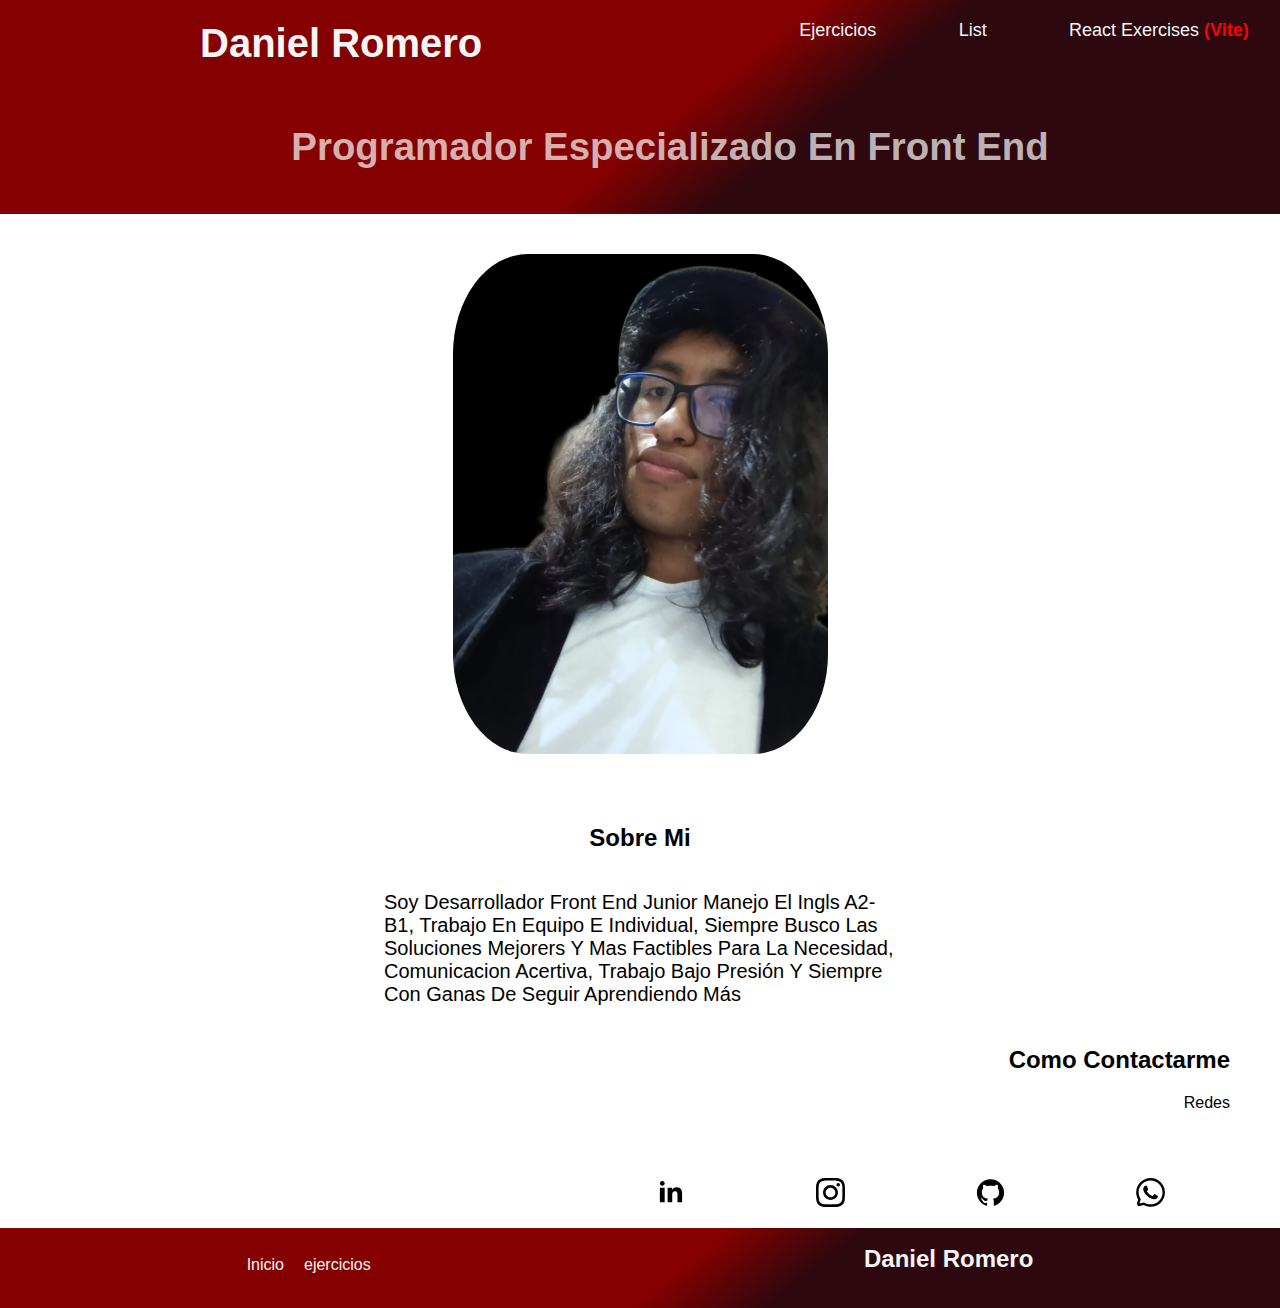
==== docs/index.html @ 1711417c "arreglando link" ====
<!DOCTYPE html>
<html lang="en">
  <head>
    <meta charset="UTF-8" />
    <meta http-equiv="X-UA-Compatible" content="IE=edge" />
    <meta name="viewport" content="width=device-width, initial-scale=1.0" />
    <link rel="stylesheet" href="./banner/banner.css" />
    <link rel="stylesheet" href="./footer/footer.css" />
    <link rel="stylesheet" href="./css/main.css">
    <link rel="shortcut icon" href="./favicon.ico" type="image/x-icon">
    <title>Daniel Romero</title>
  </head>
  <body>
    <header class="banner">
      <nav>
        <h2>
         Daniel Romero
        </h2> 
        <ul>
          <li><a href="https://3ld4n1el.github.io/bit06ejercices/">ejercicios</a></li>
          <li><a href="https://3ld4n1el.github.io/bit08react/">list</a></li>
          <li><a href="https://3ld4n1el.github.io/bit09exercises/"></a> React Exercises <b>(vite)</b></li>
        </ul>
      </nav>
      <div class="texto-banner">
        <h1>programador especializado en front end</h1>
        <p></p>
      </div> 
    </header>
    <section class="contenido">
      <div class="foto">
        <img src="./img/me.jpg" alt="Foto Daniel Romero">
      </div>
      <section class="trabajo">
        <h2>sobre mi</h2>
        <div>
          <p>
            soy desarrollador front end junior manejo el ingls A2-B1, trabajo en equipo e individual, siempre busco las soluciones mejorers y mas factibles para la necesidad, comunicacion acertiva, trabajo bajo presión y siempre con ganas de seguir aprendiendo más
          </p>
        </div>
      </section>
      <section class="contact">
        <h2>como contactarme</h2>
        <p>redes</p>
        <div class="redes">
          <a href="https://linkedin.com/in/daniel-romero-programador#"
            ><img
              src="./svgs/icons8-linkedin.svg"
              alt="logo LinkedIn"
          /></a>
          <a href="https://www.instagram.com/elda.niel_/"
            ><img
              src="./svgs/iconmonstr-instagram-11.svg"
              alt="logo instagram"
          /></a>
          <a href="https://github.com/3lD4n1el"
            ><img
              src=".//svgs/github-svgrepo-com.svg"
              alt="logo github"
          /></a>
          <a href="https://wa.me/573227142973"
            ><img src="./svgs/iconmonstr-whatsapp-1.svg" alt="logo whatsapp"
          /></a>
        </div>
      </section>
    </section>
    <footer>
        <h2> Daniel Romero</h2>
      </a>
      <nav>
        <ul>
          <li><a href="/index.html">Inicio</a></li>
          <li><a href="https://3ld4n1el.github.io/bit06ejercices/">ejercicios</a></li>
        </ul>
      </nav>
    </footer>
    <script src="./js/main.js"></script>
  </body>
</html>
---- docs/banner/banner.css ----
* {
  margin-top: 0%;
}
nav h2{
  padding-left: 200px;
  font-size: 40px;
}
.banner {
  background: linear-gradient(322deg, rgba(45,8,14,1) 37%, rgba(133,0,0,1) 47%);
  background-size: cover;
  background-repeat: no-repeat;
  background-position: center;
  text-align: center;
  font-size: larger;
  height: 100%;
  text-transform: capitalize;
}

.banner nav {
  display: flex;
  justify-content: center;
  justify-content: space-between;
  flex-wrap: wrap;
  padding-top: 20px;
  font-size: large;
  color: #f5f5f5;
}

.banner nav ul{
  display: flex;
  width: 40%;
  justify-content: space-around;
  border-radius: 50px;
  font-size: 18px;
  height: 25%;
  gap: 20px;
}

h2 a{
  font-weight: 700;
  color: #f5f5f5;
}
h2 a:hover {
  transition: 0.5s;
  background-color: red;
  padding-left: 8px;
  padding-right: 8px;
  border-radius: 50px;
}
 nav ul li a {
  color: #f5f5f5;
 }

 nav ul li a:hover {
  transition: 0.5s;
  background-color: red;
  padding-left: 8px;
  padding-right: 8px;
  border-radius: 15px;
  font-size: larger;
 }

.texto-banner {
  display: flex;
  flex-direction: column;
  align-items: center;
  color: #ffffffb0;
  padding-left: 60px;
}
---- docs/footer/footer.css ----
@import url(../normalize/normalize.css);
@import url(../banner/banner.css);
@import url(../css/main.css);

footer{
  background: linear-gradient(322deg, rgba(45,8,14,1) 37%, rgba(133,0,0,1) 47%);
  display: flex;
  flex-direction: row-reverse;
  justify-content: space-around;
  align-items: center;
  flex-wrap: wrap;
  height: 5rem;
 }

footer ul {
  margin-top: 7%;
  display: flex;
  flex-direction: row;
  gap: 20px;
  
 }

 footer a {
  color: #f5f5f5;
 }

 h2{
  color: #f5f5f5;
 }
---- docs/css/main.css ----
@import url(../normalize/normalize.css);
@import url(../banner/banner.css);

body {
  font-family: sans-serif;
  min-width: 380px;
  max-width: 1920px;
  flex-wrap: wrap;
}
section {
  color: #000000;
  display: table;
  flex-wrap: wrap;
  width: 100%;
  gap: 6%;
}
.foto{
  display: flex;
  justify-content: center;
}
img{
  height: 500px;
  border-radius: 20%;
  margin-top: 40px;
}
 .trabajo {
  display: flex;
  justify-content: space-around;
  margin-top: 70px;
 }
 .trabajo h2{
  color: #000000;
  text-transform: capitalize;
 }

 .trabajo div {
  display: flex;
  flex-wrap: wrap;
  justify-content: space-around;
  width: 100%;
  margin-left: 10%;
  margin-right: 10%;
 }

 .trabajo div p {
  width: 50%;
  padding: 20px;
  font-size: 20px;
  text-transform: capitalize;
  font-weight: 100;
 }


 .contact {
  display: flex;
  flex-direction: column;
  align-items: flex-end;
  margin-left: -50px;
  text-transform: capitalize;
 }
 .contact h2{
  color: #000000;
 }
 .redes {
  display: flex;
  width: 50%;
  border-radius: 50px;
  justify-content: space-around;
  margin-bottom: 50px;
 }

 .redes a {
  height: 30px;
  padding: 10px;
 }
 .redes img{
  height: 29px;
 }
 
 b{
  color:red;
 }
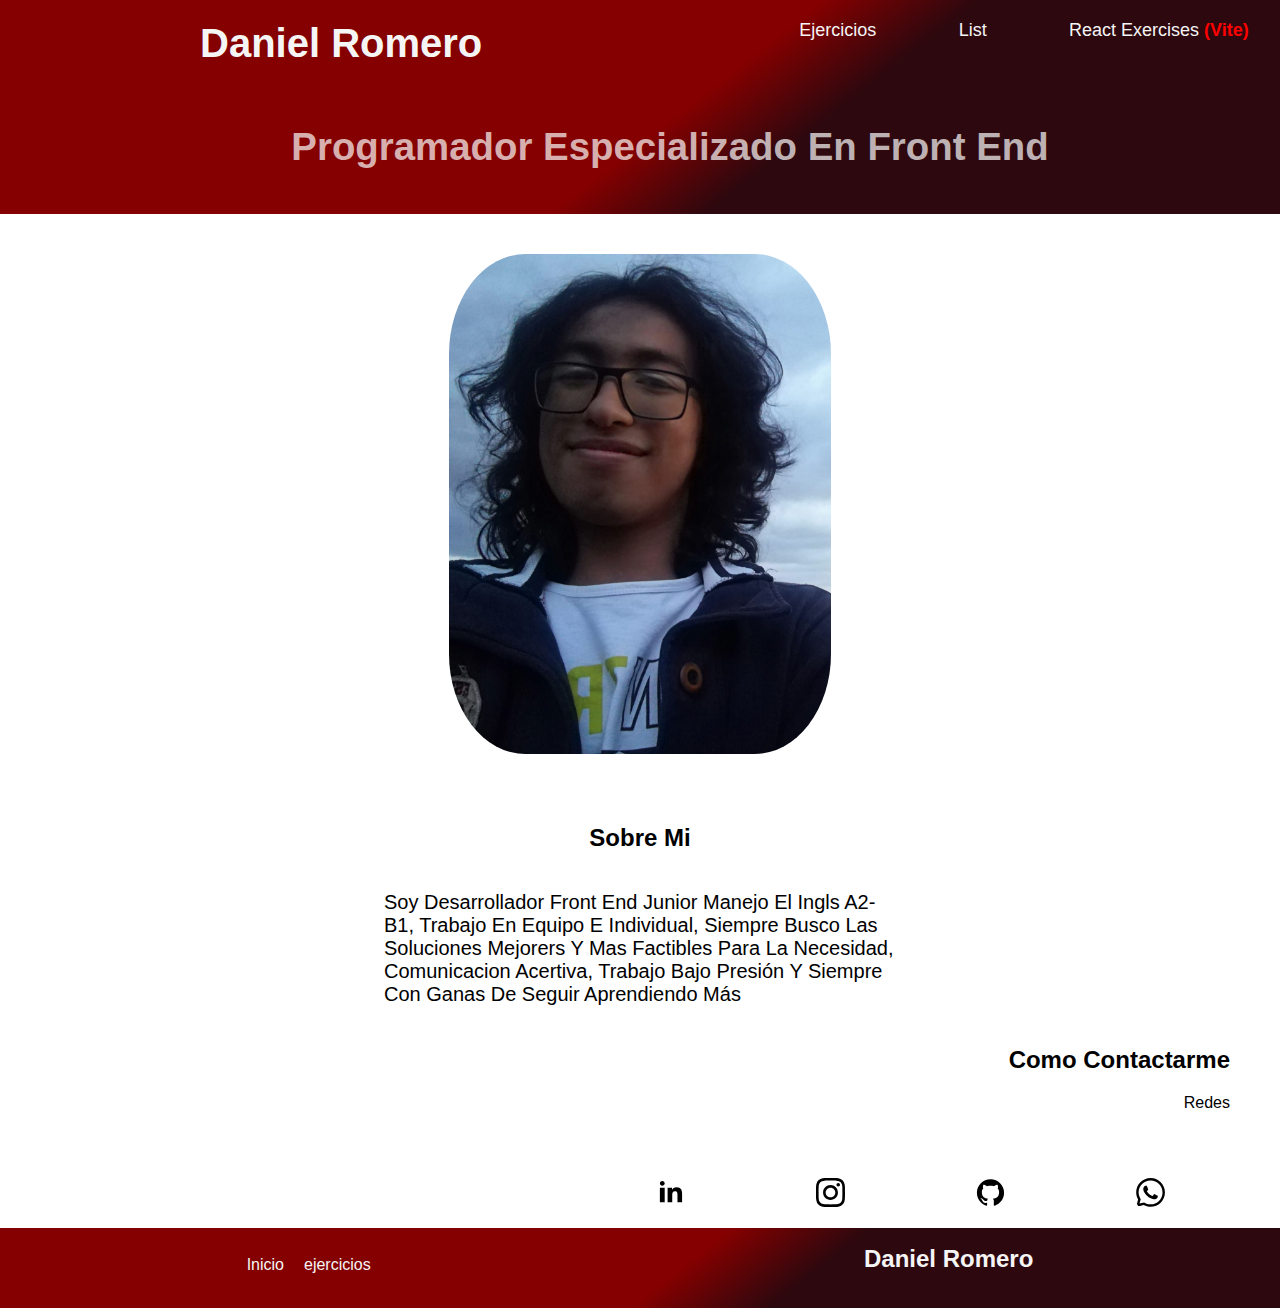
==== commit 5aaa672b: "change link" ====
--- a/docs/index.html
+++ b/docs/index.html
@@ -19,7 +19,7 @@
         <ul>
           <li><a href="https://3ld4n1el.github.io/bit06ejercices/">ejercicios</a></li>
           <li><a href="https://3ld4n1el.github.io/bit08react/">list</a></li>
-          <li><a href="https://3ld4n1el.github.io/bit09exercises/"></a> React Exercises <b>(vite)</b></li>
+          <li><a href="https://3ld4n1el.github.io/bit09exercises/">React Exercises <b>(vite)</b></a></li>
         </ul>
       </nav>
       <div class="texto-banner">
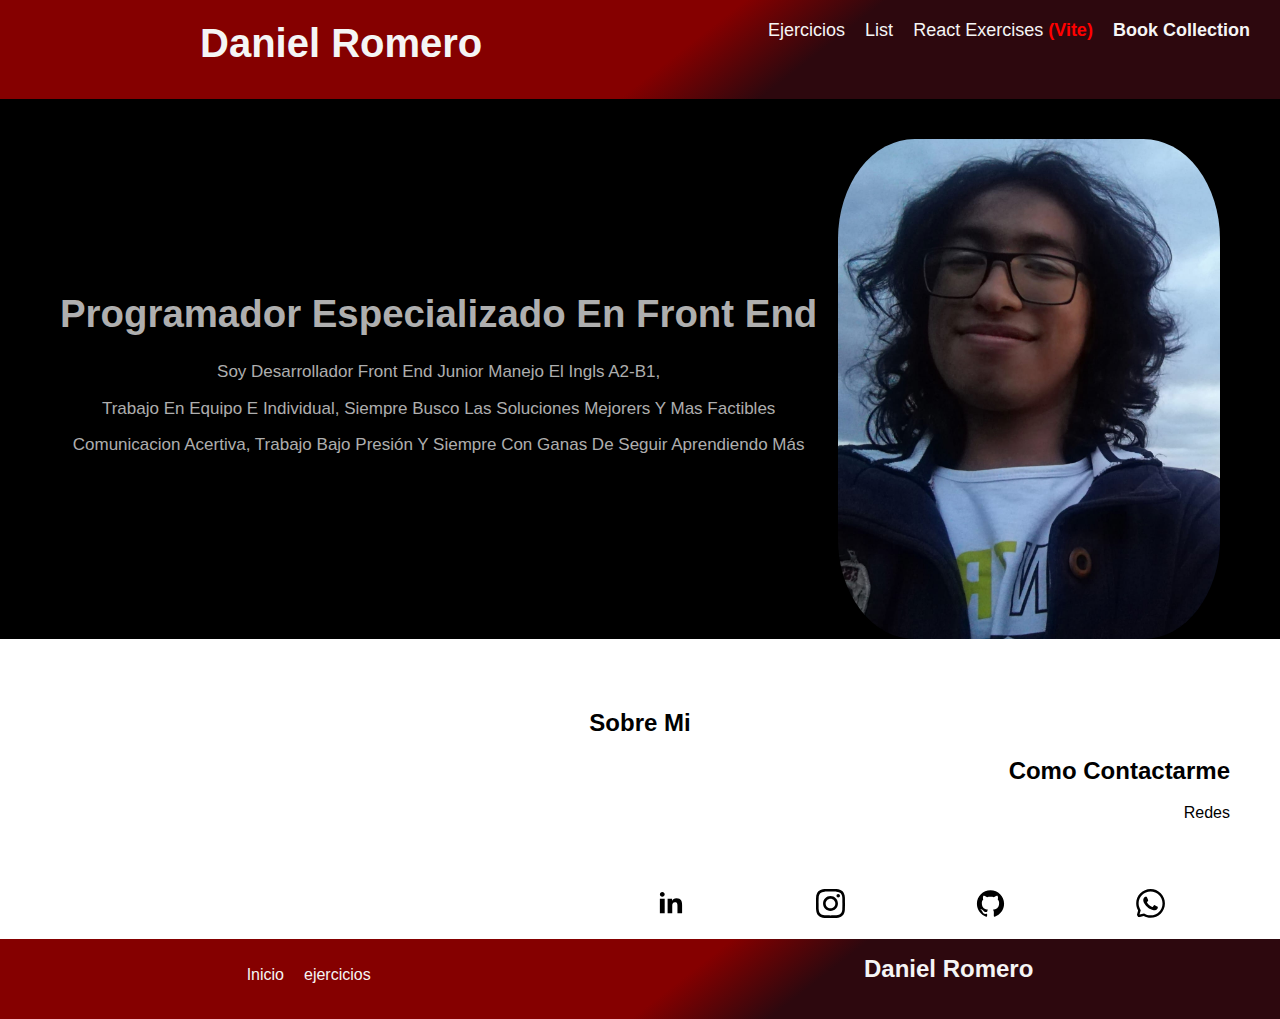
==== commit 73f6a0b1: "cambios pag proyecto" ====
--- a/docs/index.html
+++ b/docs/index.html
@@ -17,26 +17,31 @@
          Daniel Romero
         </h2> 
         <ul>
-          <li><a href="https://3ld4n1el.github.io/bit06ejercices/">ejercicios</a></li>
-          <li><a href="https://3ld4n1el.github.io/bit08react/">list</a></li>
-          <li><a href="https://3ld4n1el.github.io/bit09exercises/">React Exercises <b>(vite)</b></a></li>
+          <li><a target="_blank" href="https://3ld4n1el.github.io/bit06ejercices/">ejercicios</a></li>
+          <li><a target="_blank" href="https://3ld4n1el.github.io/bit08react/">list</a></li>
+          <li><a target="_blank" href="https://3ld4n1el.github.io/">React Exercises <b class="vite">(vite)</b></a></li>
+          <li><a target="_blank" href="https://3ld4n1el.github.io/"><b class="book">Book Collection</b></a></li>
         </ul>
       </nav>
       <div class="texto-banner">
-        <h1>programador especializado en front end</h1>
-        <p></p>
+        <div>
+          <h1>programador especializado en front end</h1>
+          <p>
+            soy desarrollador front end junior manejo el ingls A2-B1,  
+          </p>  
+          <p>trabajo en equipo e individual, siempre busco las soluciones mejorers y mas factibles </p>
+          <p> comunicacion acertiva, trabajo bajo presión y siempre con ganas de seguir aprendiendo más</p>
+        </div>
+        <div class="foto">
+          <img src="./img/me.jpg" alt="Foto Daniel Romero">
+        </div>
       </div> 
     </header>
     <section class="contenido">
-      <div class="foto">
-        <img src="./img/me.jpg" alt="Foto Daniel Romero">
-      </div>
       <section class="trabajo">
         <h2>sobre mi</h2>
         <div>
-          <p>
-            soy desarrollador front end junior manejo el ingls A2-B1, trabajo en equipo e individual, siempre busco las soluciones mejorers y mas factibles para la necesidad, comunicacion acertiva, trabajo bajo presión y siempre con ganas de seguir aprendiendo más
-          </p>
+          
         </div>
       </section>
       <section class="contact">
--- a/docs/banner/banner.css
+++ b/docs/banner/banner.css
@@ -6,7 +6,7 @@
   font-size: 40px;
 }
 .banner {
-  background: linear-gradient(322deg, rgba(45,8,14,1) 37%, rgba(133,0,0,1) 47%);
+  background-color: black;
   background-size: cover;
   background-repeat: no-repeat;
   background-position: center;
@@ -17,6 +17,7 @@
 }
 
 .banner nav {
+  background: linear-gradient(322deg, rgba(45,8,14,1) 37%, rgba(133,0,0,1) 47%);
   display: flex;
   justify-content: center;
   justify-content: space-between;
@@ -62,9 +63,13 @@
 
 .texto-banner {
   display: flex;
-  flex-direction: column;
   align-items: center;
+  justify-content: space-between;
   color: #ffffffb0;
-  padding-left: 60px;
+  padding: 0 60px;
 } 
 
+.texto-banner p{
+  font-size: 17px;
+}
+
--- a/docs/css/main.css
+++ b/docs/css/main.css
@@ -46,7 +46,6 @@
   width: 50%;
   padding: 20px;
   font-size: 20px;
-  text-transform: capitalize;
   font-weight: 100;
  }
 
@@ -77,6 +76,9 @@
   height: 29px;
  }
  
- b{
+ .vite{
   color:red;
+ }
+ .book{
+  margin-right: 30px;
  }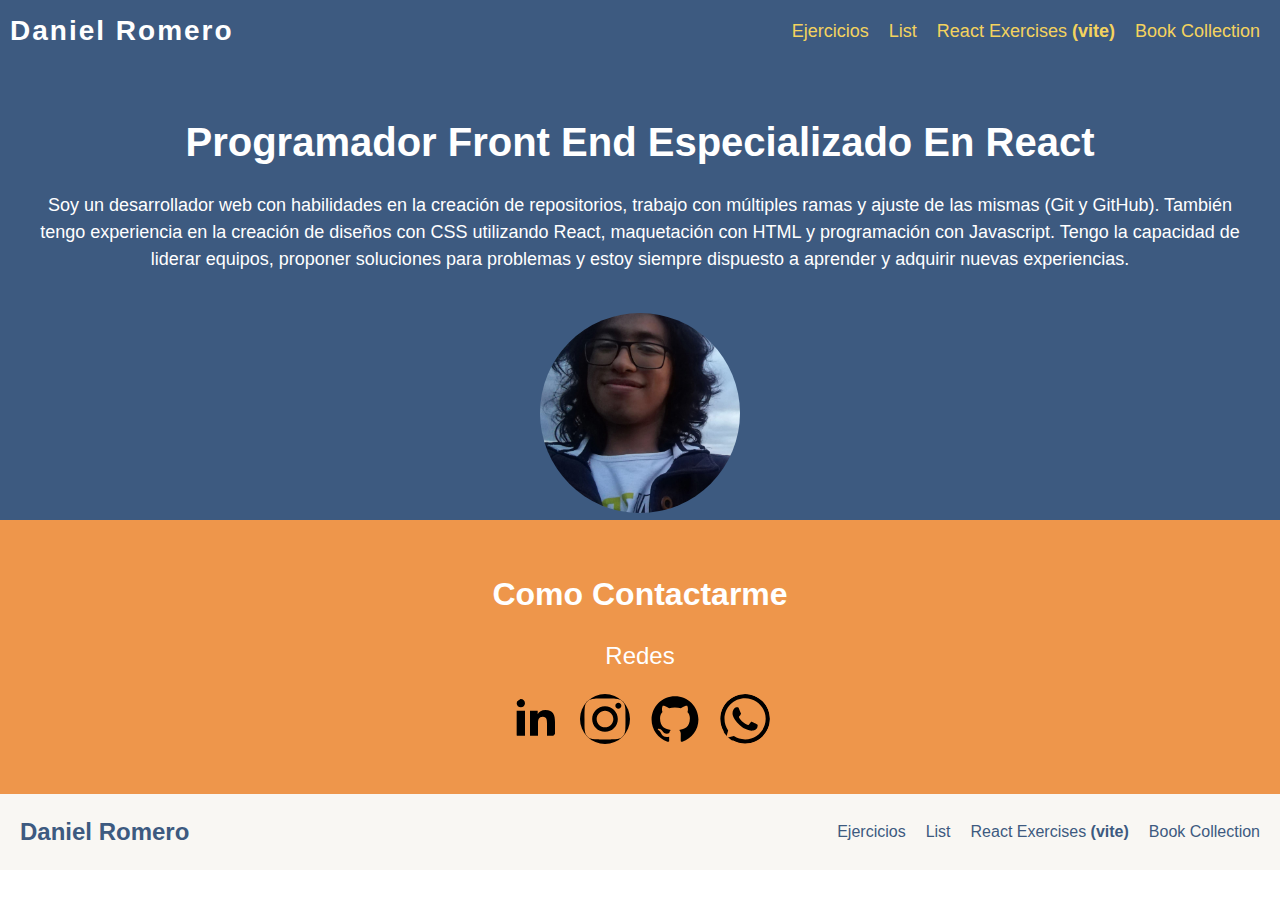
==== commit 4fa67c97: "arregalndo el nuevo 07" ====
--- a/docs/index.html
+++ b/docs/index.html
@@ -17,33 +17,22 @@
          Daniel Romero
         </h2> 
         <ul>
-          <li><a target="_blank" href="https://3ld4n1el.github.io/bit06ejercices/">ejercicios</a></li>
-          <li><a target="_blank" href="https://3ld4n1el.github.io/bit08react/">list</a></li>
+          <li><a target="_blank" href="https://3ld4n1el.github.io/bit06ejercices/">Ejercicios</a></li>
+          <li><a target="_blank" href="https://3ld4n1el.github.io/bit08react/">List</a></li>
           <li><a target="_blank" href="https://3ld4n1el.github.io/">React Exercises <b class="vite">(vite)</b></a></li>
-          <li><a target="_blank" href="https://3ld4n1el.github.io/"><b class="book">Book Collection</b></a></li>
+          <li><a target="_blank" href="https://3ld4n1el.github.io/">Book Collection</a></li>
         </ul>
       </nav>
       <div class="texto-banner">
         <div>
-          <h1>programador especializado en front end</h1>
-          <p>
-            soy desarrollador front end junior manejo el ingls A2-B1,  
-          </p>  
-          <p>trabajo en equipo e individual, siempre busco las soluciones mejorers y mas factibles </p>
-          <p> comunicacion acertiva, trabajo bajo presión y siempre con ganas de seguir aprendiendo más</p>
+          <h1>programador front end especializado en react</h1>
+         <p class="text">Soy un desarrollador web con habilidades en la creación de repositorios, trabajo con múltiples ramas y ajuste de las mismas (Git y GitHub). También tengo experiencia en la creación de diseños con CSS utilizando React, maquetación con HTML y programación con Javascript. Tengo la capacidad de liderar equipos, proponer soluciones para problemas y estoy siempre dispuesto a aprender y adquirir nuevas experiencias.</p>
         </div>
         <div class="foto">
           <img src="./img/me.jpg" alt="Foto Daniel Romero">
         </div>
       </div> 
     </header>
-    <section class="contenido">
-      <section class="trabajo">
-        <h2>sobre mi</h2>
-        <div>
-          
-        </div>
-      </section>
       <section class="contact">
         <h2>como contactarme</h2>
         <p>redes</p>
@@ -74,8 +63,10 @@
       </a>
       <nav>
         <ul>
-          <li><a href="/index.html">Inicio</a></li>
-          <li><a href="https://3ld4n1el.github.io/bit06ejercices/">ejercicios</a></li>
+          <li><a target="_blank" href="https://3ld4n1el.github.io/bit06ejercices/">Ejercicios</a></li>
+          <li><a target="_blank" href="https://3ld4n1el.github.io/bit08react/">List</a></li>
+          <li><a target="_blank" href="https://3ld4n1el.github.io/">React Exercises <b class="vite">(vite)</b></a></li>
+          <li><a target="_blank" href="https://3ld4n1el.github.io/">Book Collection</a></li>
         </ul>
       </nav>
     </footer>
--- a/docs/css/main.css
+++ b/docs/css/main.css
@@ -1,84 +1,187 @@
-@import url(../normalize/normalize.css);
-@import url(../banner/banner.css);
-
+/* Estilos generales */
 body {
-  font-family: sans-serif;
-  min-width: 380px;
-  max-width: 1920px;
-  flex-wrap: wrap;
-}
-section {
-  color: #000000;
-  display: table;
-  flex-wrap: wrap;
+  margin: 0;
+  padding: 0;
+  font-family: Arial, sans-serif;
+  font-size: 16px;
+  line-height: 1.5;
+  color: #333;
+  }
+  
+  /* Header */
+  .banner {
+    background-color: #3D5A80;
+  background-repeat: no-repeat;
+  background-size: 100%;
+  background-position-y: -150px ;
+  color: #fff;
+  display: flex;
+  flex-direction: column;
+  justify-content: center;
+  align-items: center;
+  }
+  
+  .banner nav {
+  display: flex;
+  justify-content: space-between;
+  align-items: center;
   width: 100%;
-  gap: 6%;
-}
-.foto{
+  padding: 10px;
+  box-sizing: border-box;
+  }
+  
+  .banner nav h2 {
+  margin: 0;
+  color: #ffffff;
+  font-size: 28px;
+  letter-spacing: 2px;
+  }
+  
+  .banner nav ul {
+  list-style: none;
+  margin: 0;
+  padding: 0;
+  display: flex;
+  }
+  
+  .banner nav ul li {
+  margin: 0 10px;
+  }
+  
+  .banner nav ul li a {
+  color: #F4D35E;
+  text-decoration: none;
+  font-size: 18px;
+  transition: all 0.3s ease;
+  }
+  
+  .banner nav ul li a:hover {
+  color: #EE964B;;
+  }
+  
+  .texto-banner {
+  display: flex;
+  flex-direction: column;
+  justify-content: center;
+  align-items: center;
+  margin-top: 50px;
+  }
+  
+  .texto-banner h1 {
+  font-size: 40px;
+  text-align: center;
+  margin: 0 0 20px;
+  text-transform: capitalize;
+  }
+  
+  .texto-banner p.text {
+  font-size: 18px;
+  text-align: center;
+  margin: 0 0 20px;
+  font-weight: 100;
+  padding: 0 30px;
+  }
+  
+  .foto {
+  margin-top: 20px;
+  }
+  
+  .foto img {
+  width: 200px;
+  height: 200px;
+  border-radius: 50%;
+  object-fit: cover;
+  object-position: center;
+  }
+  
+  /* Contacto */
+  .contact {
+  background-color: #EE964B;
+  padding: 50px 0;
+  text-align: center;
+  text-transform: capitalize;
+  }
+  
+  .contact h2 {
+  font-size: 32px;
+  margin: 0 0 20px;
+  color: #ffffff;
+  }
+  
+  .contact p {
+  margin: 0 0 20px;
+  color: #ffffff;
+  font-size: 24px;
+  }
+  
+  .redes {
   display: flex;
   justify-content: center;
-}
-img{
-  height: 500px;
-  border-radius: 20%;
-  margin-top: 40px;
-}
- .trabajo {
-  display: flex;
-  justify-content: space-around;
-  margin-top: 70px;
- }
- .trabajo h2{
-  color: #000000;
-  text-transform: capitalize;
- }
+  align-items: center;
+  }
+  
+  .redes a {
+  display: inline-block;
+  margin: 0 10px;
+  width: 50px;
+  height: 50px;
+  border-radius: 50%;
+  overflow: hidden;
+  transition: all 0.3s ease;
+  }
+  
+  .redes a:hover {
+  transform: scale(1.2);
+  }
+  
+  .redes img {
+  width: 100%;
+  height: 100%;
+  object-fit: cover;
+  object-position: center;
+  }
+  
+  /* Footer */
+  footer {
+    background-color: #F9F7F3;
+    color: #fff;
+    display: flex;
+    flex-wrap: wrap;
+    justify-content: space-between;
+    align-items: center;
+    padding: 20px;
+  }
+  
+  footer h2 {
+    margin: 0;
+    font-size: 24px;
+    color: #3D5A80;
+  }
+  
+  footer nav ul {
+    list-style: none;
+    display: flex;
+    margin: 0;
+    padding: 0;
 
- .trabajo div {
-  display: flex;
-  flex-wrap: wrap;
-  justify-content: space-around;
-  width: 100%;
-  margin-left: 10%;
-  margin-right: 10%;
- }
-
- .trabajo div p {
-  width: 50%;
-  padding: 20px;
-  font-size: 20px;
-  font-weight: 100;
- }
-
-
- .contact {
-  display: flex;
-  flex-direction: column;
-  align-items: flex-end;
-  margin-left: -50px;
-  text-transform: capitalize;
- }
- .contact h2{
-  color: #000000;
- }
- .redes {
-  display: flex;
-  width: 50%;
-  border-radius: 50px;
-  justify-content: space-around;
-  margin-bottom: 50px;
- }
-
- .redes a {
-  height: 30px;
-  padding: 10px;
- }
- .redes img{
-  height: 29px;
- }
- 
- .vite{
-  color:red;
- }
- .book{
-  margin-right: 30px;
- }+  }
+  
+  footer nav ul li {
+    margin-right: 20px;
+  }
+  
+  footer nav ul li:last-child {
+    margin-right: 0;
+  }
+  
+  footer nav ul li a {
+    color: #3D5A80;
+    text-decoration: none;
+    font-size: 16px;
+  }
+  
+  footer nav ul li a:hover {
+    transform: scale(1.2);
+    text-decoration: underline;
+    color: #2d435f;
+  }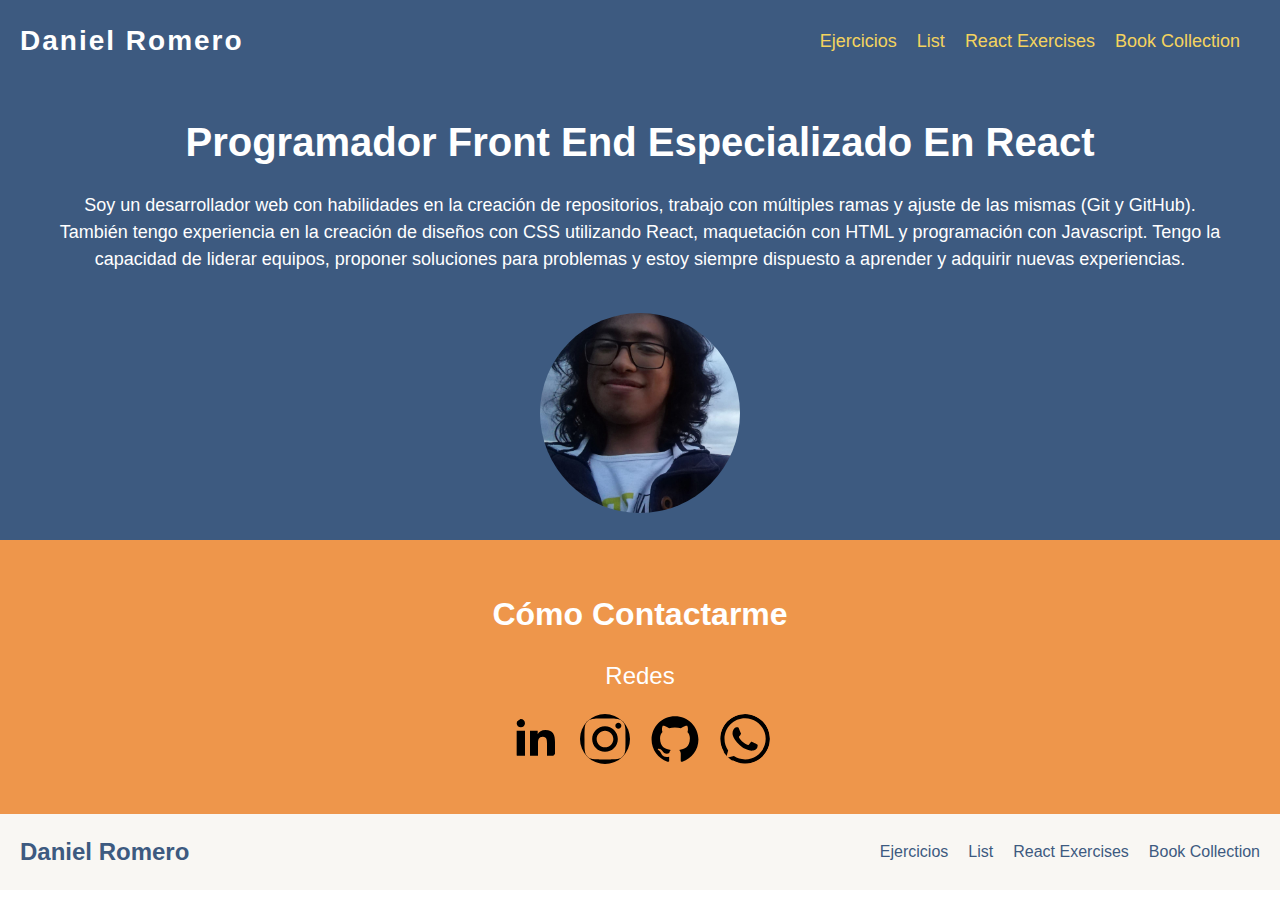
==== commit 8bca5856: "responsive" ====
--- a/docs/index.html
+++ b/docs/index.html
@@ -19,8 +19,8 @@
         <ul>
           <li><a target="_blank" href="https://3ld4n1el.github.io/bit06ejercices/">Ejercicios</a></li>
           <li><a target="_blank" href="https://3ld4n1el.github.io/bit08react/">List</a></li>
-          <li><a target="_blank" href="https://3ld4n1el.github.io/">React Exercises <b class="vite">(vite)</b></a></li>
-          <li><a target="_blank" href="https://3ld4n1el.github.io/">Book Collection</a></li>
+          <li><a target="_blank" href="https://3ld4n1el.github.io/bit09exercises/">React Exercises</a></li>
+          <li><a target="_blank" href="https://book-colection.netlify.app/">Book Collection</a></li>
         </ul>
       </nav>
       <div class="texto-banner">
@@ -34,10 +34,10 @@
       </div> 
     </header>
       <section class="contact">
-        <h2>como contactarme</h2>
+        <h2>cómo contactarme</h2>
         <p>redes</p>
         <div class="redes">
-          <a href="https://linkedin.com/in/daniel-romero-programador#"
+          <a href="https://linkedin.com/in/daniel-romero-programador/"
             ><img
               src="./svgs/icons8-linkedin.svg"
               alt="logo LinkedIn"
@@ -65,8 +65,8 @@
         <ul>
           <li><a target="_blank" href="https://3ld4n1el.github.io/bit06ejercices/">Ejercicios</a></li>
           <li><a target="_blank" href="https://3ld4n1el.github.io/bit08react/">List</a></li>
-          <li><a target="_blank" href="https://3ld4n1el.github.io/">React Exercises <b class="vite">(vite)</b></a></li>
-          <li><a target="_blank" href="https://3ld4n1el.github.io/">Book Collection</a></li>
+          <li><a target="_blank" href="https://3ld4n1el.github.io/bit09exercises/">React Exercises</a></li>
+          <li><a target="_blank" href="https://book-colection.netlify.app/">Book Collection</a></li>
         </ul>
       </nav>
     </footer>
--- a/docs/css/main.css
+++ b/docs/css/main.css
@@ -10,23 +10,22 @@
   
   /* Header */
   .banner {
-    background-color: #3D5A80;
-  background-repeat: no-repeat;
-  background-size: 100%;
-  background-position-y: -150px ;
+  background-color: #3D5A80;
   color: #fff;
   display: flex;
-  flex-direction: column;
-  justify-content: center;
+  flex-wrap: wrap;
+  justify-content: space-between;
   align-items: center;
+  padding: 20px;
   }
   
   .banner nav {
   display: flex;
+  flex-wrap: wrap;
   justify-content: space-between;
   align-items: center;
   width: 100%;
-  padding: 10px;
+  padding: 0 10px 0 0;
   box-sizing: border-box;
   }
   
@@ -163,7 +162,6 @@
     display: flex;
     margin: 0;
     padding: 0;
-
   }
   
   footer nav ul li {
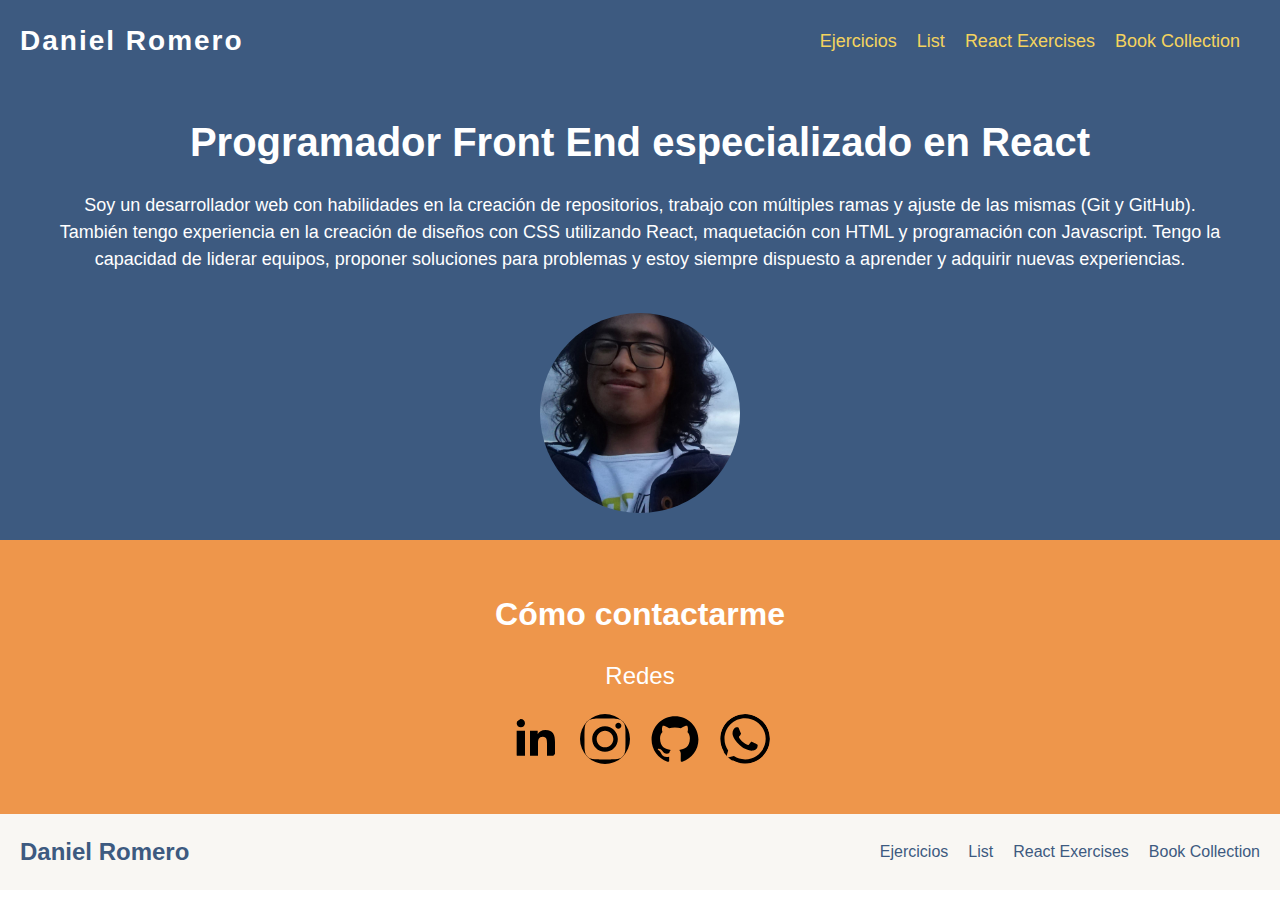
==== commit 2d758343: "responsive" ====
--- a/docs/index.html
+++ b/docs/index.html
@@ -25,7 +25,7 @@
       </nav>
       <div class="texto-banner">
         <div>
-          <h1>programador front end especializado en react</h1>
+          <h1>Programador Front End especializado en React</h1>
          <p class="text">Soy un desarrollador web con habilidades en la creación de repositorios, trabajo con múltiples ramas y ajuste de las mismas (Git y GitHub). También tengo experiencia en la creación de diseños con CSS utilizando React, maquetación con HTML y programación con Javascript. Tengo la capacidad de liderar equipos, proponer soluciones para problemas y estoy siempre dispuesto a aprender y adquirir nuevas experiencias.</p>
         </div>
         <div class="foto">
@@ -34,8 +34,8 @@
       </div> 
     </header>
       <section class="contact">
-        <h2>cómo contactarme</h2>
-        <p>redes</p>
+        <h2>Cómo contactarme</h2>
+        <p>Redes</p>
         <div class="redes">
           <a href="https://linkedin.com/in/daniel-romero-programador/"
             ><img
--- a/docs/css/main.css
+++ b/docs/css/main.css
@@ -70,7 +70,6 @@
   font-size: 40px;
   text-align: center;
   margin: 0 0 20px;
-  text-transform: capitalize;
   }
   
   .texto-banner p.text {
@@ -98,7 +97,6 @@
   background-color: #EE964B;
   padding: 50px 0;
   text-align: center;
-  text-transform: capitalize;
   }
   
   .contact h2 {
